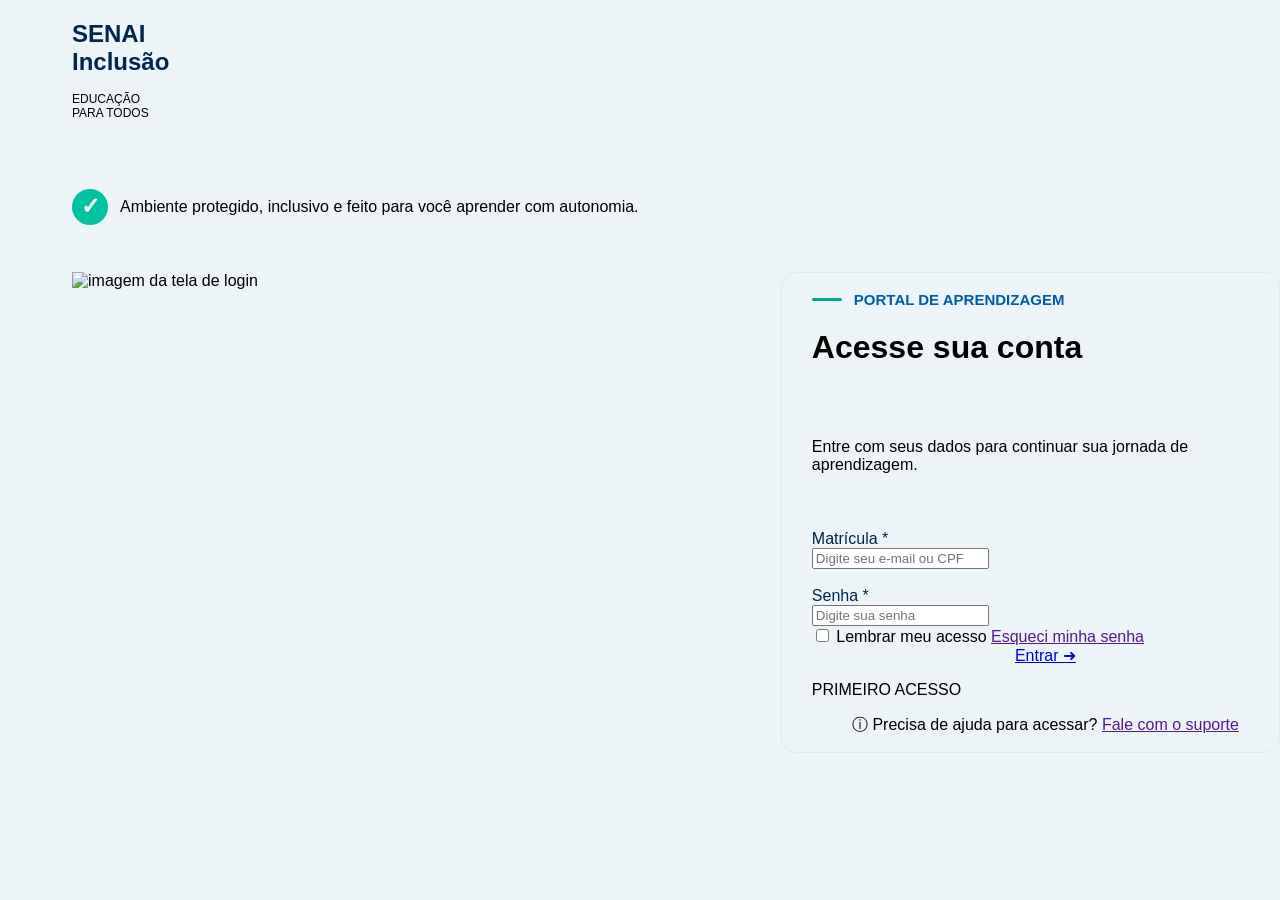
==== login.html @ 88bcf723 "mudnaça de rederecionamento para index" ====
<!DOCTYPE html>
<html lang="pt-BR">
<head>
    <meta charset="UTF-8">
    <meta name="viewport" content="width=device-width, initial-scale=1.0">
    <title>SENAI INCLUSÃO - Tela Login</title>


</head>

<style>

* {
    box-sizing: border-box;
}

html {
    width: 100%;
    min-height: 100%;
}

body {
    font-family: Arial, sans-serif;

    width: 100%;
    min-height: 100vh;
    min-height: 100dvh;
    contain: auto;

    margin: 0;
    padding: 0;

    background-color: #edf4f8;
}

.inico{
 margin-left: 72px;
 color: #00274B;
}

.einico{
    margin-top: -4px;
    margin-left: 72px;
    font-size: 12px;
    
}

.botao-lado{
    display: flex;
    align-items: center;
    width: 100%;
    box-sizing: border-box;
    gap: 8px
    
    
}

.marca{
    padding: 0 1400px 0 0;
}

.contraste,
.tamanho-fonte {
    display: flex;
    justify-content: center;
    align-items: center;

    background-color: white;
    border: 1px solid #cbddeb;
    border-radius: 20px;
    padding: 8px 12px;
}
/*mudando a cor do constraste apenas*/
.contraste{
    color: #00274B;
    cursor: pointer;
}
/*mudando o tamanho*/
.tamanho-fonte {
    gap: 8px;
}

.paint{
     background: none;
    border: none;
    cursor: pointer;
    color: #64748B;
    font-weight: bold;
}

/*Ajustar para ficar alinhado ao "emoji"*/
.descricao{
    display: flex;
    align-items: center;
    gap: 12px;
    padding: 50px 0 40px 0;


}

/*Imagem em volta do icone de confirmação verde*/
.icone-confirmacao{
    width: 36px;
    height: 36px;
    min-width: 36px;
    border-radius: 50%;
    background-color: #00C49F;
    color: white;

    display: flex;
    align-items: center;
    justify-content: center;

    font-size: 23px;
    font-weight: bold;
    margin-left: 72px;
}

.alinhado{
    display: flex;
}

.imagem-principal{
    margin-left: 72px;
    width: 700px; 
    height: auto;
}

.login-inicio{
    display: flex;
    gap: 35px;
}

.login{
    padding: 0 0 0 30px;
    border: 1px solid #E2E8F0;
    border-radius: 15px;
}


/*Linha ao lado verde*/
.linha {
    width: 28px;
    height: 4px;
    background-color: #00A896;
    border-radius: 5px;
}

.identificacao {
    padding-top: 18px;
    display: flex;
    align-items: center;
    gap: 12px;
}

.linha {
    display: inline-block;
    width: 30px;
    height: 3px;
    background-color: #00A896;
    border-radius: 5px;
    flex-shrink: 0;
}

.descricao-login{
    font-size: 15px;
    font-weight: bold;
}



h1{
    
}







</style>

<body>
    <!--Inicio da tela-->
<div class="botao-lado">
    <div class="marca">
    <h2 class="inico">SENAI Inclusão</h2>

    <p class="einico">EDUCAÇÃO PARA TODOS</p>
    </div>


<button class="contraste">⊖ contraste</button>


<div class="tamanho-fonte">
    <button class="paint">A-</button> 
    <span class="paint">/</span>
    <button style="color: #005CAA;" class="paint">A+</button>
</div>

</div>


<!--textos abaixo da imagem-->

<div class="descricao">
    <div class="icone-confirmacao">✓</div>

    <p>Ambiente protegido, inclusivo e feito para você aprender com autonomia.</p>
</div>

<div class="login-inicio">
<!--imagem colocada-->
<img class="imagem-principal" src="/img/imagem trabalho.jpeg" alt="imagem da tela de login">

    <form>

<div class="login">

<div class="identificacao">
    <span class="linha"></span>
    <span style="color: #005CAA;" class="descricao-login">PORTAL DE APRENDIZAGEM</span>
</div>

<H1>Acesse sua conta</H1>
<p class="descricao">Entre com seus dados para continuar sua jornada de aprendizagem.</p>

<label style="color: #00274B;" for="matricula">Matrícula <span class="asteristico">*</span></label>
        <div class="campo">
        <span></span>
    <input type="text"
    placeholder="Digite seu e-mail ou CPF"
    id="matricula">

    <br>
    <br>

     <label style="color: #00274B;" for="senha">Senha <span class="asteristico">*</span></label>
        <div class="campo">
            <span></span>
    <input type="text"
    placeholder="Digite sua senha"
    id="senha">
     <span></span>

    <br>

    <div class="opcoes">

    <label class="lembrar">
        <input type="checkbox">
        Lembrar meu acesso
    </label>

    <a class="esqueci" href="">Esqueci minha senha</a>

</div>

<center>
    <a href="telainicio.html" class="entrar">
    Entrar <span>➜</span>
    </a>
</center>

<div class="divisor">
    <span></span>
<p>PRIMEIRO ACESSO</p>
    <span></span>
</div>

<center>
<p class="suporte">
        ⓘ Precisa de ajuda para acessar?
        <a class="clique" href="">Fale com o suporte</a>
    </p>
</center>

    </form>

</div>
    </div>



</body>
</html>
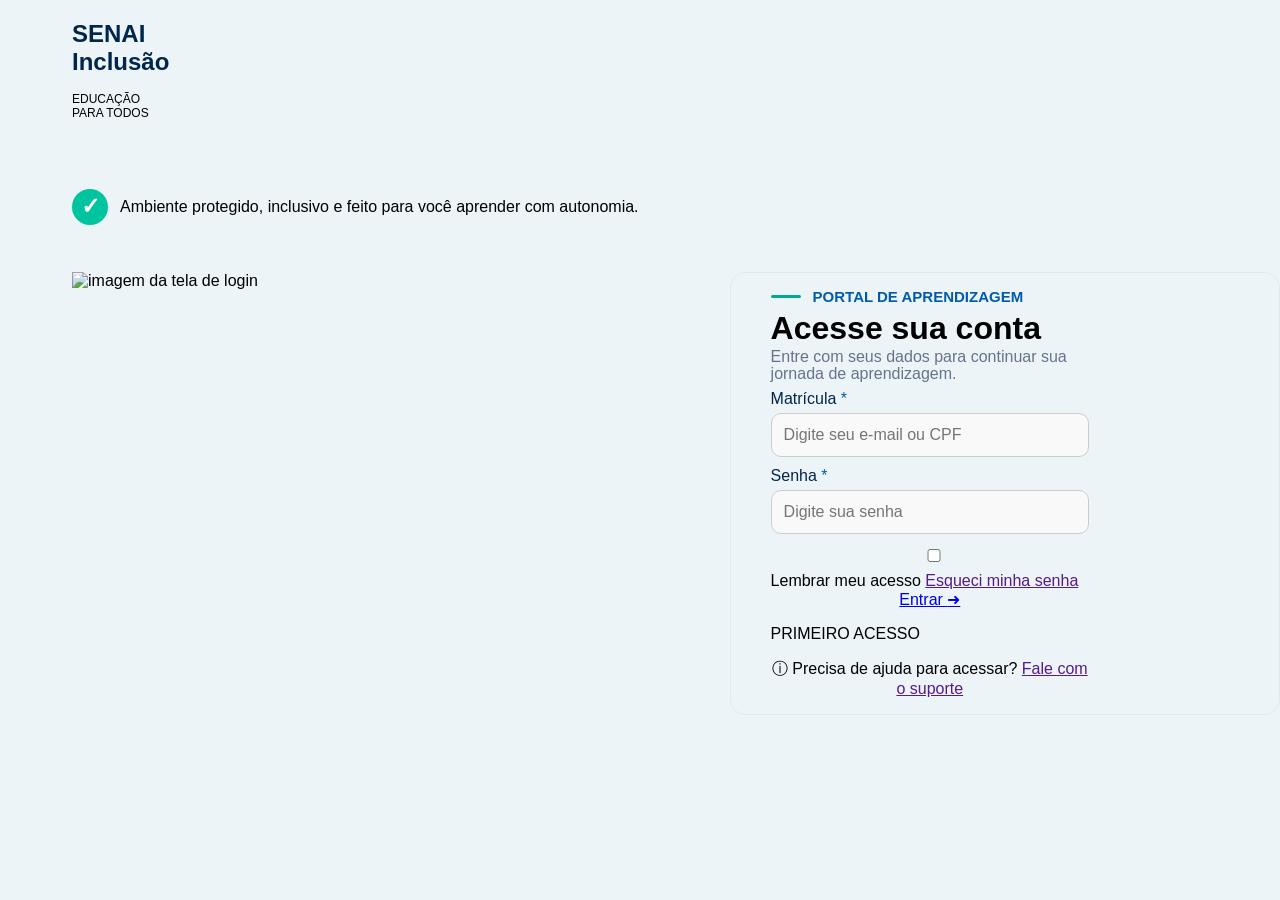
==== commit d1dfa79a: "ajustes no css" ====
--- a/login.html
+++ b/login.html
@@ -132,7 +132,7 @@
 }
 
 .login{
-    padding: 0 0 0 30px;
+    padding: 0 190px 0 40px;
     border: 1px solid #E2E8F0;
     border-radius: 15px;
 }
@@ -167,13 +167,33 @@
     font-weight: bold;
 }
 
-
-
-h1{
-    
-}
-
-
+.portal-aprednizagem{
+    line-height: 11px;
+
+}
+
+
+.descricao-juntos{
+  line-height: 1px;
+  color: #64748B;
+  font-size: 16px;
+}
+
+input{
+    width: 100%;
+    padding: 12px;
+    border: 1px solid #ccc;
+    border-radius: 10px;
+    font-size: 16px;
+    box-sizing: border-box;
+    margin-top: 5px;
+    margin-bottom: 10px;
+    background-color: #f9f9f9;
+}
+
+.asteristico{
+    color: #005CAA;
+}
 
 
 
@@ -219,14 +239,22 @@
 
 <div class="login">
 
+    <div class="portal-aprednizagem">
 <div class="identificacao">
     <span class="linha"></span>
     <span style="color: #005CAA;" class="descricao-login">PORTAL DE APRENDIZAGEM</span>
 </div>
 
+
 <H1>Acesse sua conta</H1>
-<p class="descricao">Entre com seus dados para continuar sua jornada de aprendizagem.</p>
-
+</div>
+
+<div class="descricao-juntos">
+<p>Entre com seus dados para continuar sua</p> 
+<p>jornada de aprendizagem.</p>
+</div>
+
+<div>   
 <label style="color: #00274B;" for="matricula">Matrícula <span class="asteristico">*</span></label>
         <div class="campo">
         <span></span>
@@ -235,7 +263,7 @@
     id="matricula">
 
     <br>
-    <br>
+    
 
      <label style="color: #00274B;" for="senha">Senha <span class="asteristico">*</span></label>
         <div class="campo">
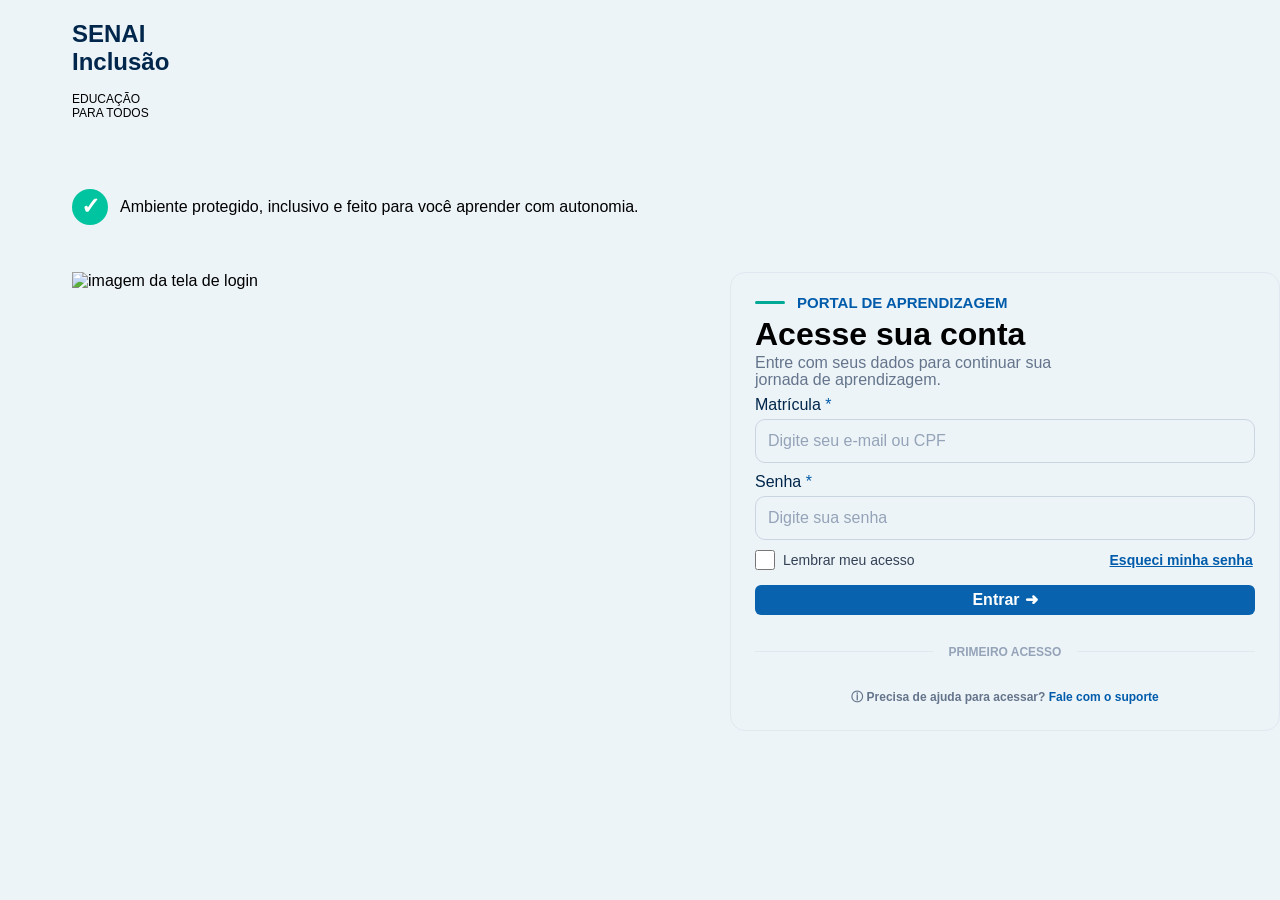
==== commit eca8581e: "css quase pronto" ====
--- a/login.html
+++ b/login.html
@@ -68,7 +68,7 @@
     background-color: white;
     border: 1px solid #cbddeb;
     border-radius: 20px;
-    padding: 8px 12px;
+    padding: 12px 12px;
 }
 /*mudando a cor do constraste apenas*/
 .contraste{
@@ -81,7 +81,7 @@
 }
 
 .paint{
-     background: none;
+    background: none;
     border: none;
     cursor: pointer;
     color: #64748B;
@@ -128,13 +128,19 @@
 
 .login-inicio{
     display: flex;
-    gap: 35px;
-}
-
-.login{
-    padding: 0 190px 0 40px;
+    gap: 30px;
+}
+
+.login {
+    width: 100%;
+    max-width: 600px;
+
+    padding: 24px;
+    margin: 0 auto;
+
     border: 1px solid #E2E8F0;
     border-radius: 15px;
+    box-sizing: border-box;
 }
 
 
@@ -147,7 +153,6 @@
 }
 
 .identificacao {
-    padding-top: 18px;
     display: flex;
     align-items: center;
     gap: 12px;
@@ -180,19 +185,125 @@
 }
 
 input{
-    width: 100%;
+    width: 500px;
     padding: 12px;
-    border: 1px solid #ccc;
+    border: 1px solid #CBD5E1;
     border-radius: 10px;
     font-size: 16px;
     box-sizing: border-box;
     margin-top: 5px;
     margin-bottom: 10px;
-    background-color: #f9f9f9;
+    background-color: #edf4f8;
 }
 
 .asteristico{
     color: #005CAA;
+}
+
+::placeholder{
+    color: #94A3B8;
+}
+
+/*Ajustar fonte da frase da checkbox*/
+.lembrar {
+    padding: 0 0 0 0;
+    display: flex;
+    align-items: center;
+    gap: 8px;
+    white-space: nowrap;
+    font-size: 14px;
+    color: #334155;
+    cursor: pointer;
+}
+
+/*Ajustar proporção do checkbox*/
+.lembrar input {
+    width: 20px;
+    height: 20px;
+    margin: 0;
+    accent-color: #005CAA;
+    cursor: pointer;
+}
+
+/*ajustar cor e posição do "esqueci minha senha"*/
+.esqueci {
+    padding: 2px 0px 0 195px ;
+    font-size: 14px;
+    font-weight: bold;
+    color: #005CAA;
+    white-space: nowrap;
+    text-decoration: underline;
+}
+
+.opcoes{
+    padding: 0 0 15px;
+    display: flex;
+}
+
+/*Ajustando button*/
+.entrar {
+    height: 30px;
+    box-sizing: border-box;
+
+    display: flex;
+    align-items: center;
+    justify-content: center;
+    gap: 5px;
+
+    background-color: #0862ad;
+    color: white;
+
+    border: none;
+    border-radius: 6px;
+    
+    font-weight: bold;
+    text-decoration: none;
+
+    cursor: pointer;
+}
+
+/*ajustando o local do divisor*/
+.divisor {
+    display: flex;
+    align-items: center;
+    gap: 16px;
+    margin: 30px 0;
+}
+
+/*criando divisor ao lado*/
+.divisor span {
+    flex: 1;
+    height: 1px;
+    background-color: #E2E8F0;
+}
+
+/*mudando formatação dentro da divisão*/
+.divisor p {
+    margin: 0;
+    color: #94A3B8;
+    font-size: 12px;
+    font-weight: bold;
+    white-space: nowrap;
+}
+
+/*ajustando alinhamento do suporte */
+.suporte{
+    margin: 0;
+    color: #64748B;
+    font-size: 12px;
+    font-weight: bold;
+    white-space: nowrap;
+}
+
+/*tirando o sublinhamento e colocando uma nova cor */
+.clique{
+    text-decoration: none;
+    color: #005CAA;
+}
+
+a{
+ text-decoration: none;
+ color:white
 }
 
 
@@ -282,15 +393,16 @@
         Lembrar meu acesso
     </label>
 
-    <a class="esqueci" href="">Esqueci minha senha</a>
-
-</div>
-
-<center>
+    <a class="esqueci">Esqueci minha senha</a>
+
+</div>
+
+
+
     <a href="telainicio.html" class="entrar">
     Entrar <span>➜</span>
     </a>
-</center>
+
 
 <div class="divisor">
     <span></span>
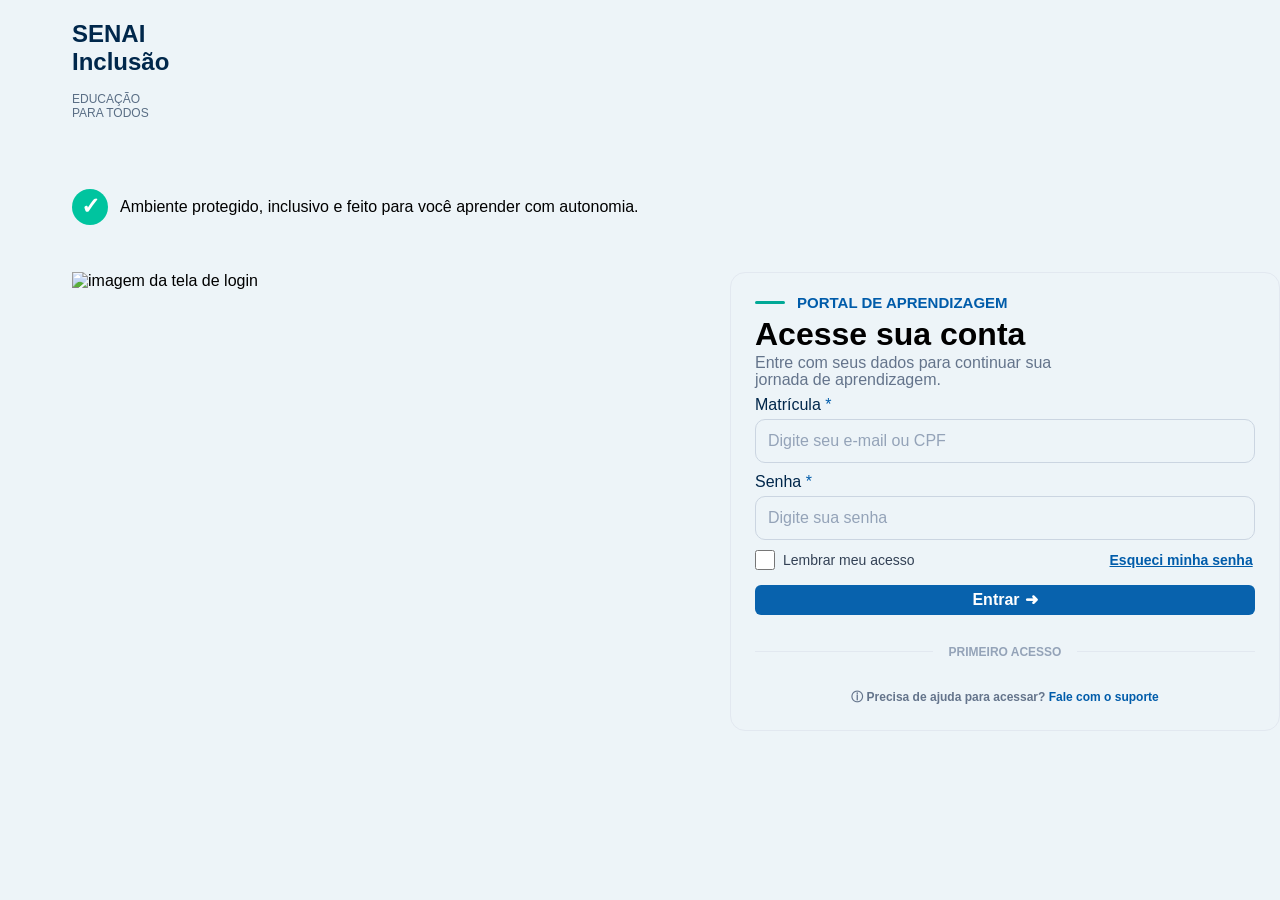
==== commit 53d385b0: "ajeitando cor do texto inicio" ====
--- a/login.html
+++ b/login.html
@@ -318,7 +318,7 @@
     <div class="marca">
     <h2 class="inico">SENAI Inclusão</h2>
 
-    <p class="einico">EDUCAÇÃO PARA TODOS</p>
+    <p style="color: #5A6E85;" class="einico">EDUCAÇÃO PARA TODOS</p>
     </div>
 
 
